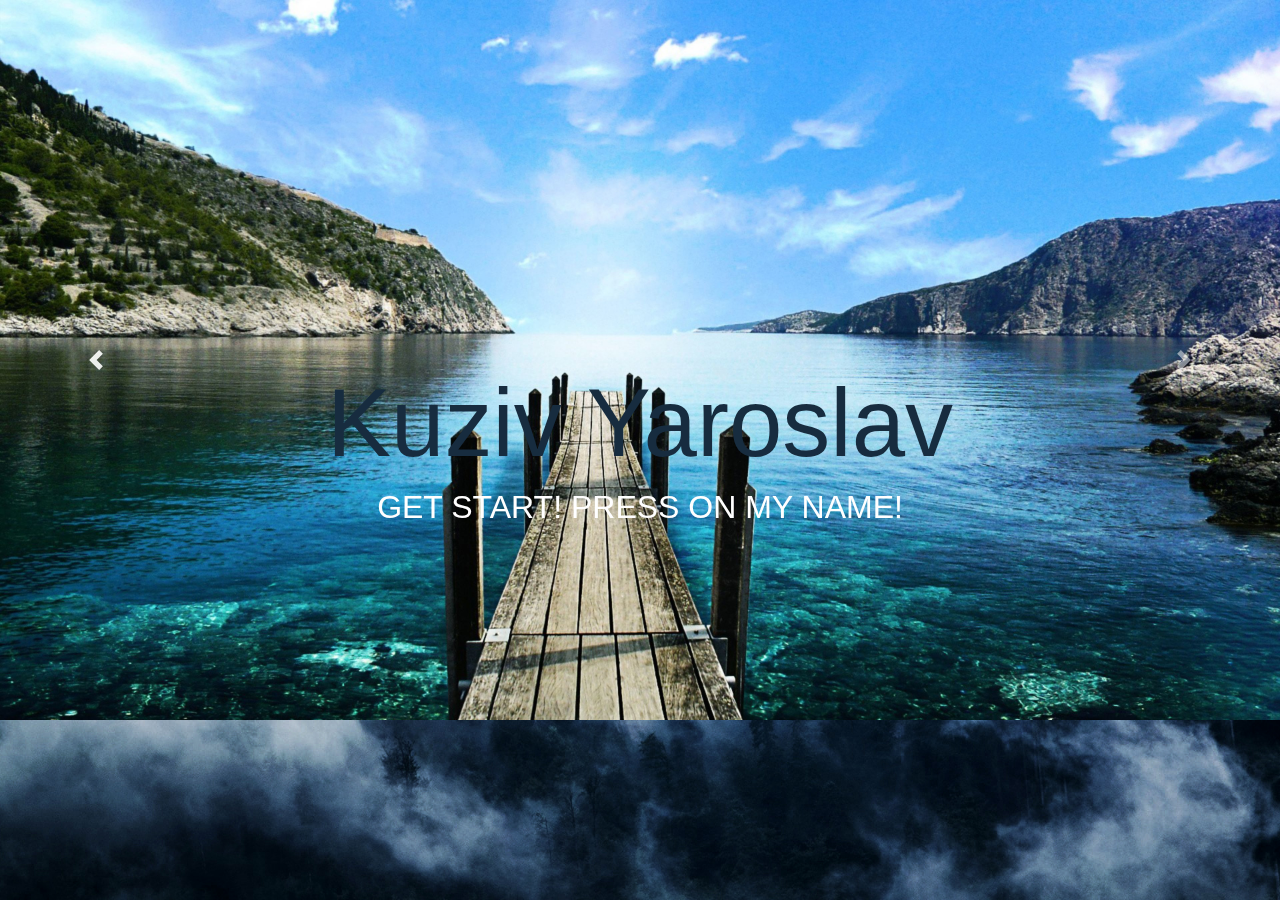
==== pgs/index.html @ b702d516 "new effects on landing page" ====
<!DOCTYPE html>
<html lang="en">
<head>
	<meta charset="UTF-8">
	<title>Kuziv Yaroslav</title>
	<link rel="stylesheet" href="style.css" type="text/css"/>
    <!-- Required meta tags -->
    <meta name="viewport" content="width=device-width, initial-scale=1, shrink-to-fit=no">

    <!-- Bootstrap CSS -->
    <link rel="stylesheet" href="https://stackpath.bootstrapcdn.com/bootstrap/4.3.1/css/bootstrap.min.css" integrity="sha384-ggOyR0iXCbMQv3Xipma34MD+dH/1fQ784/j6cY/iJTQUOhcWr7x9JvoRxT2MZw1T" crossorigin="anonymous">
</head>
<body>

	<div class="all">
		<div class="fluid-container ">
			<div id="carouselExampleControls" class="carousel slide" data-ride="carousel">
		  <div class="carousel-inner">
		    <div class="carousel-item active">
		      <img src="css/img/1.jpg" class="d-block w-100" alt="first">
		    </div>
		    <div class="carousel-item">
		      <img src="css/img/2.jpg" class="d-block w-100" alt="second">
		    </div>
		    <div class="carousel-item">
		      <img src="css/img/3.jpg" class="d-block w-100" alt="third">
		    </div>
		  </div>
		  <a class="carousel-control-prev" href="#carouselExampleControls" role="button" data-slide="prev">
		    <span class="carousel-control-prev-icon" aria-hidden="true"></span>
		    <span class="sr-only">Previous</span>
		  </a>
		  <a class="carousel-control-next" href="#carouselExampleControls" role="button" data-slide="next">
		    <span class="carousel-control-next-icon" aria-hidden="true"></span>
		    <span class="sr-only">Next</span>
		  </a>
		</div>
	</div>
	</div>
	<div class="content text-wrap text-center">
		<h1 class = "display-1"><a href="home.html" id = "texthover">Kuziv Yaroslav</a></h1>
		<h2><div class="btnsize fix">Get start! Press on my name!</div></h2>
	</div>

    <!-- Optional JavaScript -->
    <!-- jQuery first, then Popper.js, then Bootstrap JS -->
    <script src="https://code.jquery.com/jquery-3.3.1.slim.min.js" integrity="sha384-q8i/X+965DzO0rT7abK41JStQIAqVgRVzpbzo5smXKp4YfRvH+8abtTE1Pi6jizo" crossorigin="anonymous"></script>
    <script src="https://cdnjs.cloudflare.com/ajax/libs/popper.js/1.14.7/umd/popper.min.js" integrity="sha384-UO2eT0CpHqdSJQ6hJty5KVphtPhzWj9WO1clHTMGa3JDZwrnQq4sF86dIHNDz0W1" crossorigin="anonymous"></script>
    <script src="https://stackpath.bootstrapcdn.com/bootstrap/4.3.1/js/bootstrap.min.js" integrity="sha384-JjSmVgyd0p3pXB1rRibZUAYoIIy6OrQ6VrjIEaFf/nJGzIxFDsf4x0xIM+B07jRM" crossorigin="anonymous"></script>
</body>
</html>
---- pgs/style.css ----
html
{
	overflow: hidden;
}


body
{
	margin: 0;
	padding: 0;
	background: url(css/img/bg.jpg) no-repeat center/cover;
	background-attachment: fixed;
}



.menutext
{
	text-transform: uppercase;
	font-weight: bold;
	font-size: 120%;
}

.btnop
{
	background-color: black;
}


.content
{
	margin: 0;
	position: absolute;
    top: 50%;
	left: 50%;
	transform: translate(-50%, -50%);
}

.btnsize
{
	text-transform: uppercase;
	font-size: 100%;
	color:white;
}

#texthover
{
	text-decoration: none;
	background-color: transparent;
	transition: all .2s ease-in-out;
	color: #172C3F;
}

#texthover:hover
{
	transform: scale(1.3);
	color: #51708A;
	background-color: transparent;
}
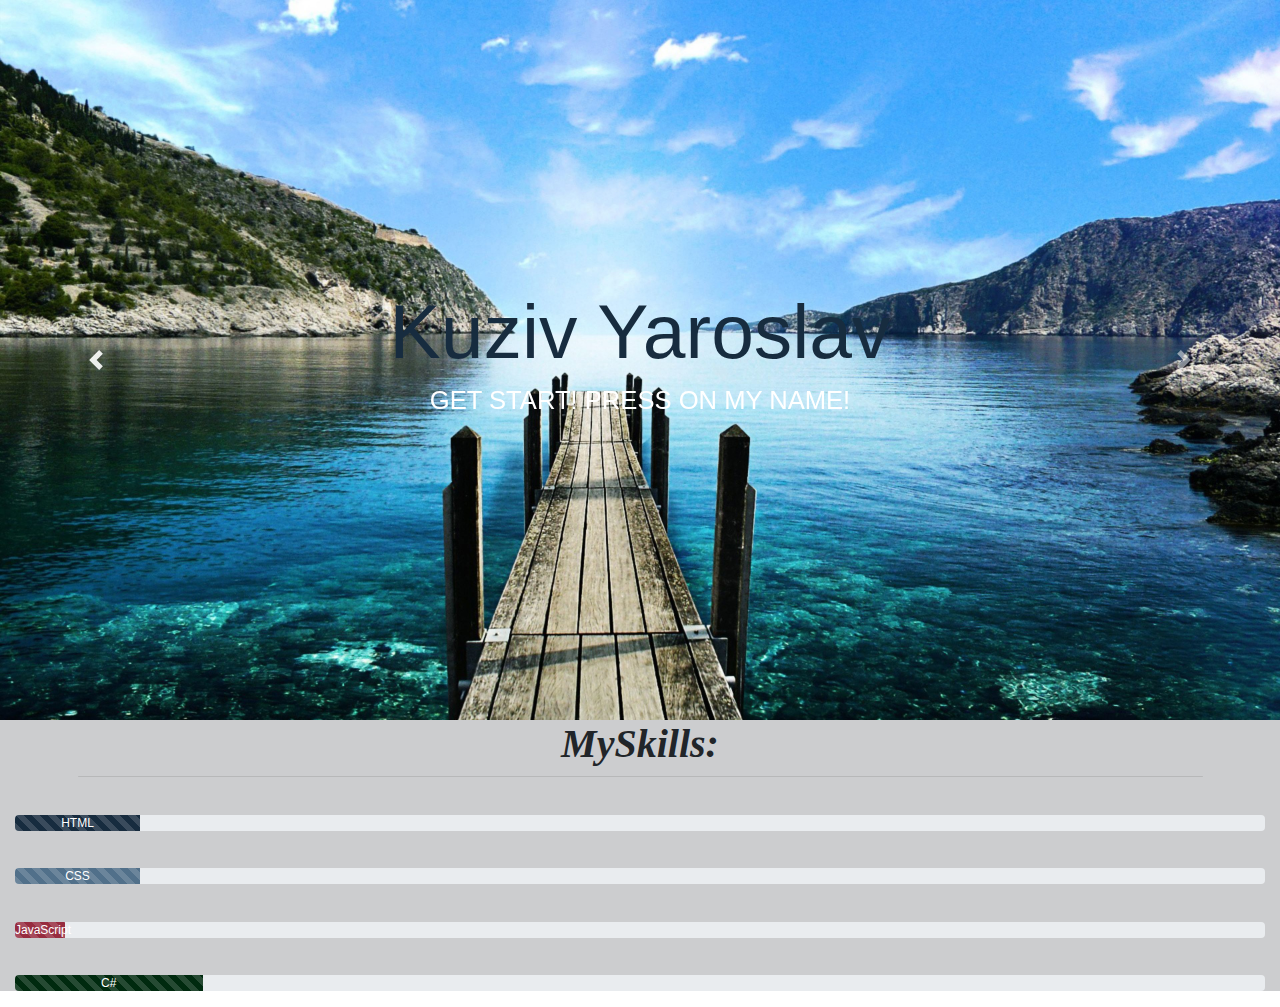
==== commit c837d678: "more and more fixes" ====
--- a/pgs/index.html
+++ b/pgs/index.html
@@ -7,15 +7,21 @@
     <!-- Required meta tags -->
     <meta name="viewport" content="width=device-width, initial-scale=1, shrink-to-fit=no">
 
+    <meta name="viewport" content="width=device-width, initial-scale=1.0">
+
     <!-- Bootstrap CSS -->
     <link rel="stylesheet" href="https://stackpath.bootstrapcdn.com/bootstrap/4.3.1/css/bootstrap.min.css" integrity="sha384-ggOyR0iXCbMQv3Xipma34MD+dH/1fQ784/j6cY/iJTQUOhcWr7x9JvoRxT2MZw1T" crossorigin="anonymous">
 </head>
 <body>
-
-	<div class="all">
-		<div class="fluid-container ">
+	<!-- Carousel -->
+	<div>
+		<div class="fluid-container">
 			<div id="carouselExampleControls" class="carousel slide" data-ride="carousel">
 		  <div class="carousel-inner">
+		  	<div class="content carousel-caption">
+			  <h1 class = "display-1 text-wrap" style="font-size: 6vw;"><a href="home.html" id = "texthover">Kuziv Yaroslav</a></h1>
+			  <h2><div class="btnsize text-wrap" style="font-size: 2vw;">Get start! Press on my name!</div></h2>
+        	</div>
 		    <div class="carousel-item active">
 		      <img src="css/img/1.jpg" class="d-block w-100" alt="first">
 		    </div>
@@ -37,11 +43,40 @@
 		</div>
 	</div>
 	</div>
-	<div class="content text-wrap text-center">
-		<h1 class = "display-1"><a href="home.html" id = "texthover">Kuziv Yaroslav</a></h1>
-		<h2><div class="btnsize fix">Get start! Press on my name!</div></h2>
+	<!-- Skills -->
+	<div class="container-fluid" style="background: rgba(0,6,15,0.2); height: 100%;">
+		<h1 id="st">
+			MySkills:
+		</h1>
+		<div class="line"></div>
+		<ul class = "list">
+			<li>
+			<div class="progress">
+		  	<div class="progress-bar progress-bar-striped" role="progressbar" style="width: 10%; background-color: #172C3F; color: white;" aria-valuenow="100" aria-valuemin="0" aria-valuemax="100">HTML</div>
+			</div>
+			</li>
+			<li>
+				
+		<div class="progress">
+		  <div class="progress-bar progress-bar-striped" role="progressbar" style="width: 10%; background-color: #51708A; color: white;" aria-valuenow="100" aria-valuemin="0" aria-valuemax="100">CSS</div>
+		</div>
+			</li>
+			<li>
+		<div class="progress">
+		  <div class="progress-bar progress-bar-striped" role="progressbar" style="width: 4%; background-color: #972C3F; color: white;" aria-valuenow="100" aria-valuemin="0" aria-valuemax="100">JavaScript</div>
+		</div>
+			</li>
+						<li>
+		<div class="progress">
+		  <div class="progress-bar progress-bar-striped" role="progressbar" style="width: 15%; background-color: #002A0F; color: white;" aria-valuenow="100" aria-valuemin="0" aria-valuemax="100">C#</div>
+		</div>
+			</li>
+		</ul>
+
 	</div>
+	
 
+	
     <!-- Optional JavaScript -->
     <!-- jQuery first, then Popper.js, then Bootstrap JS -->
     <script src="https://code.jquery.com/jquery-3.3.1.slim.min.js" integrity="sha384-q8i/X+965DzO0rT7abK41JStQIAqVgRVzpbzo5smXKp4YfRvH+8abtTE1Pi6jizo" crossorigin="anonymous"></script>
--- a/pgs/style.css
+++ b/pgs/style.css
@@ -1,18 +1,9 @@
-html
-{
-	overflow: hidden;
-}
-
 
 body
 {
 	margin: 0;
 	padding: 0;
-	background: url(css/img/bg.jpg) no-repeat center/cover;
-	background-attachment: fixed;
 }
-
-
 
 .menutext
 {
@@ -21,25 +12,14 @@
 	font-size: 120%;
 }
 
-.btnop
-{
-	background-color: black;
-}
-
-
 .content
 {
-	margin: 0;
-	position: absolute;
-    top: 50%;
-	left: 50%;
-	transform: translate(-50%, -50%);
+	margin-bottom: 20%;
 }
 
 .btnsize
 {
 	text-transform: uppercase;
-	font-size: 100%;
 	color:white;
 }
 
@@ -57,3 +37,34 @@
 	color: #51708A;
 	background-color: transparent;
 }
+
+#st
+{
+	text-align: center;
+	font-style: italic;
+	font-weight: bold;
+	/*border: solid red 2px;*/
+	font-family: "Times New Roman", Times,serif;
+}
+
+ul
+{
+  list-style-type: none;
+  padding: 0;
+  overflow: hidden;
+}
+
+ul li
+{
+	margin-top: 3%;
+}
+
+.line
+{
+	height: 1px;
+	width: 90%;
+	background-color: black;
+	border-radius: 2px;
+	margin: 0 auto;
+	opacity: 0.1;
+}